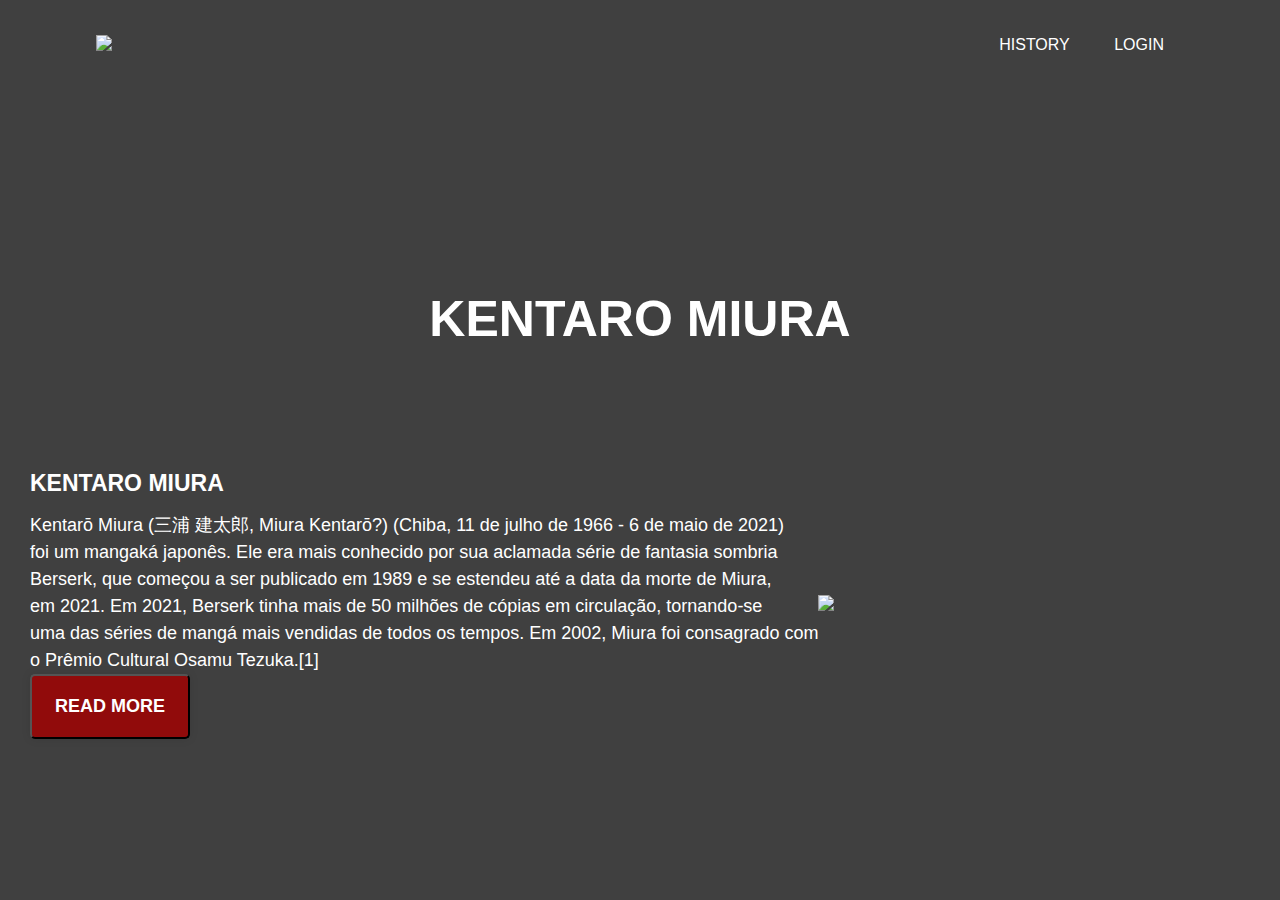
==== pages/kentaro/index.html @ 0ae614d8 "done" ====
<!DOCTYPE html>
<html lang="en">
<head>
    <meta charset="UTF-8">
    <meta http-equiv="X-UA-Compatible" content="IE=edge">
    <meta name="viewport" content="width=device-width, initial-scale=1.0">
    <link rel="stylesheet" href="style.css">
    <link rel="icon" href="../../images/icon.png">
    <title>Berserk</title>
</head>
<body>
    <div class="banner">
        <div class="nav-bar">
            <a href="../../main/index.html"><img src="../../images/logo.png"class="logo"></a>
            <ul>
                <li><a href="../history/index.html">History</a></li>
                <li><a href="../login/index.html">Login</a></li>
            </ul>
        </div>
    </div>
    <div class="heading">
        <h1>KENTARO MIURA</h1>
    </div>
    <div class="container">
        <section class="about">
            <div class="kentaro-img">
                <img src="../../images/kentaro.png">
            </div>
            <div class="content-about">
                <h2>KENTARO MIURA</h2>
                <p>Kentarō Miura (三浦 建太郎, Miura Kentarō?) (Chiba, 11 de julho de 1966 - 6 de maio de 2021)<br> 
                    foi um mangaká japonês. Ele era mais conhecido por sua aclamada série de fantasia sombria<br>
                    Berserk, que começou a ser publicado em 1989 e se estendeu até a data da morte de Miura, <br>
                    em 2021. Em 2021, Berserk tinha mais de 50 milhões de cópias em circulação, tornando-se <br>
                    uma das séries de mangá mais vendidas de todos os tempos. Em 2002, Miura foi consagrado com <br>
                    o Prêmio Cultural Osamu Tezuka.[1]</p>
                <a href="https://pt.wikipedia.org/wiki/Kentaro_Miura" target="_blank"><button type="button">READ MORE</button></a>
            </div>
        </section>
    </div>
</body>
</html>
---- pages/kentaro/style.css ----
* {
    margin: 0;
    padding: 0;
    font-family: sans-serif;
}

.banner {
    width: 100%;
    height: 100vh;
    background-image: linear-gradient(rgba(0,0,0,0.75), rgba(0,0,0,0.75)),
    url(../../images/bg4.png);
    background-size: cover;
    background-position: center;
}

.nav-bar {
    width: 85%;
    margin: auto;
    padding: 35px 0;
    display: flex;
    align-items: center;
    justify-content: space-between;
}

.logo {
    width: 120px;
    cursor: pointer;
}

.nav-bar ul li{
    list-style: none;
    display: inline-block;
    margin: 0 20px;
    position: relative;
}

.nav-bar ul li a{
    text-decoration: none;
    color: #fff;
    text-transform: uppercase;
}

.nav-bar ul li::after{
    content: '';
    height: 3px;
    width: 0;
    background: #910b0b;
    position: absolute;
    left: 0;
    bottom: -10px;
    transition: 0.5s;
}

.nav-bar ul li:hover::after {
    width: 100%;
}

.container {
    top: 50%;
}

.heading {
    width: 100%;
    display: flex;
    justify-content: center;
    align-items: center;
    flex-direction: column;
    text-align: center;
    margin: 20px auto;
    position: absolute;
    top: 30%;
}

.heading h1 {
    font-size: 50px;
    color: #ffffff;
    margin-bottom: 25px;
    position: relative;
    cursor: pointer;
}

.heading h1::after {
    content: '';
    height: 3px;
    width: 0;
    background: #910b0b;
    position: absolute;
    left: 0;
    bottom: -10px;
    transition: 0.5s;
}

.heading h1:hover::after {
    width: 100%;
}

.container {
    display: flex;
    margin: 0 auto;
    padding: 20px 30px;
    top: 50%;
    position: absolute;
    flex-direction: column-reverse;
    justify-content: center;
    align-items: center;
}

.about {
    display: flex;
    align-items: center;
    flex-direction: row-reverse;
    flex-wrap: nowrap;
    justify-content: center;
    width: 100%;
}

.kentaro-image {
    flex: 1;
    margin-right: 40px;
    overflow: hidden;
}

.kentaro-image img {
    max-width: 100%;
    height: auto;
    display: block;
    transition: 0.5s ease;
}

.kentaro-image:hover img {
    transform: scale(1.2);
}

.content-about {
    flex: 1;
}

.content-about h2 {
    font-size: 23px;
    margin-bottom: 15px;
    color: #fff;
}

.content-about p {
    font-size: 18px;
    line-height: 1.5;
    color: #fff;
}

button {
    font-family: "roboto", sans-serif;
    font-size: 18px;
    font-weight: bold;
    background: #910b0b;
    width: 160px;
    padding: 20px;
    text-align: center;
    text-decoration: none;
    text-transform: uppercase;
    color: #fff;
    border-radius: 5px;
    cursor: pointer;
    box-shadow: 0 0 10px rgba(0,0,0,0.1);
    -webkit-transition-duration: 0.3s;
    -webkit-transition-property: box-shadow, transform;
    transition-property: box-shadow, transform;
}

button:hover, button:focus, button:active {
    box-shadow: 0 0 20px rgba(0, 0, 0, 0.5);
    -webkit-transform: scale(1.1);
    transform: scale(1.1);
}
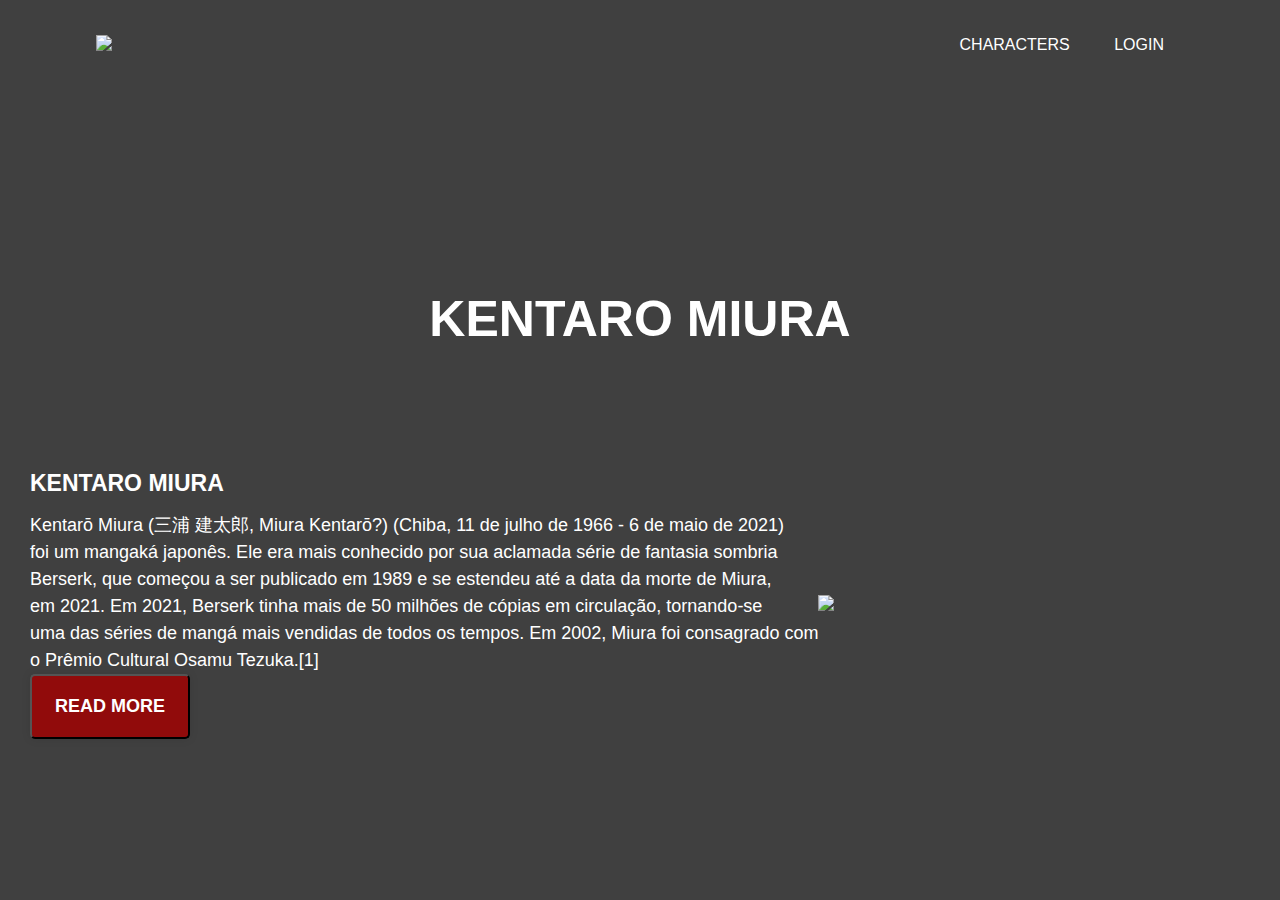
==== commit 031dcd4d: "iniciando pagina characters" ====
--- a/pages/kentaro/index.html
+++ b/pages/kentaro/index.html
@@ -11,9 +11,9 @@
 <body>
     <div class="banner">
         <div class="nav-bar">
-            <a href="../../main/index.html"><img src="../../images/logo.png"class="logo"></a>
+            <a href="../../index.html"><img src="../../images/logo.png"class="logo"></a>
             <ul>
-                <li><a href="../history/index.html">History</a></li>
+                <li><a href="../characters/index.html">Characters</a></li>
                 <li><a href="../login/index.html">Login</a></li>
             </ul>
         </div>
